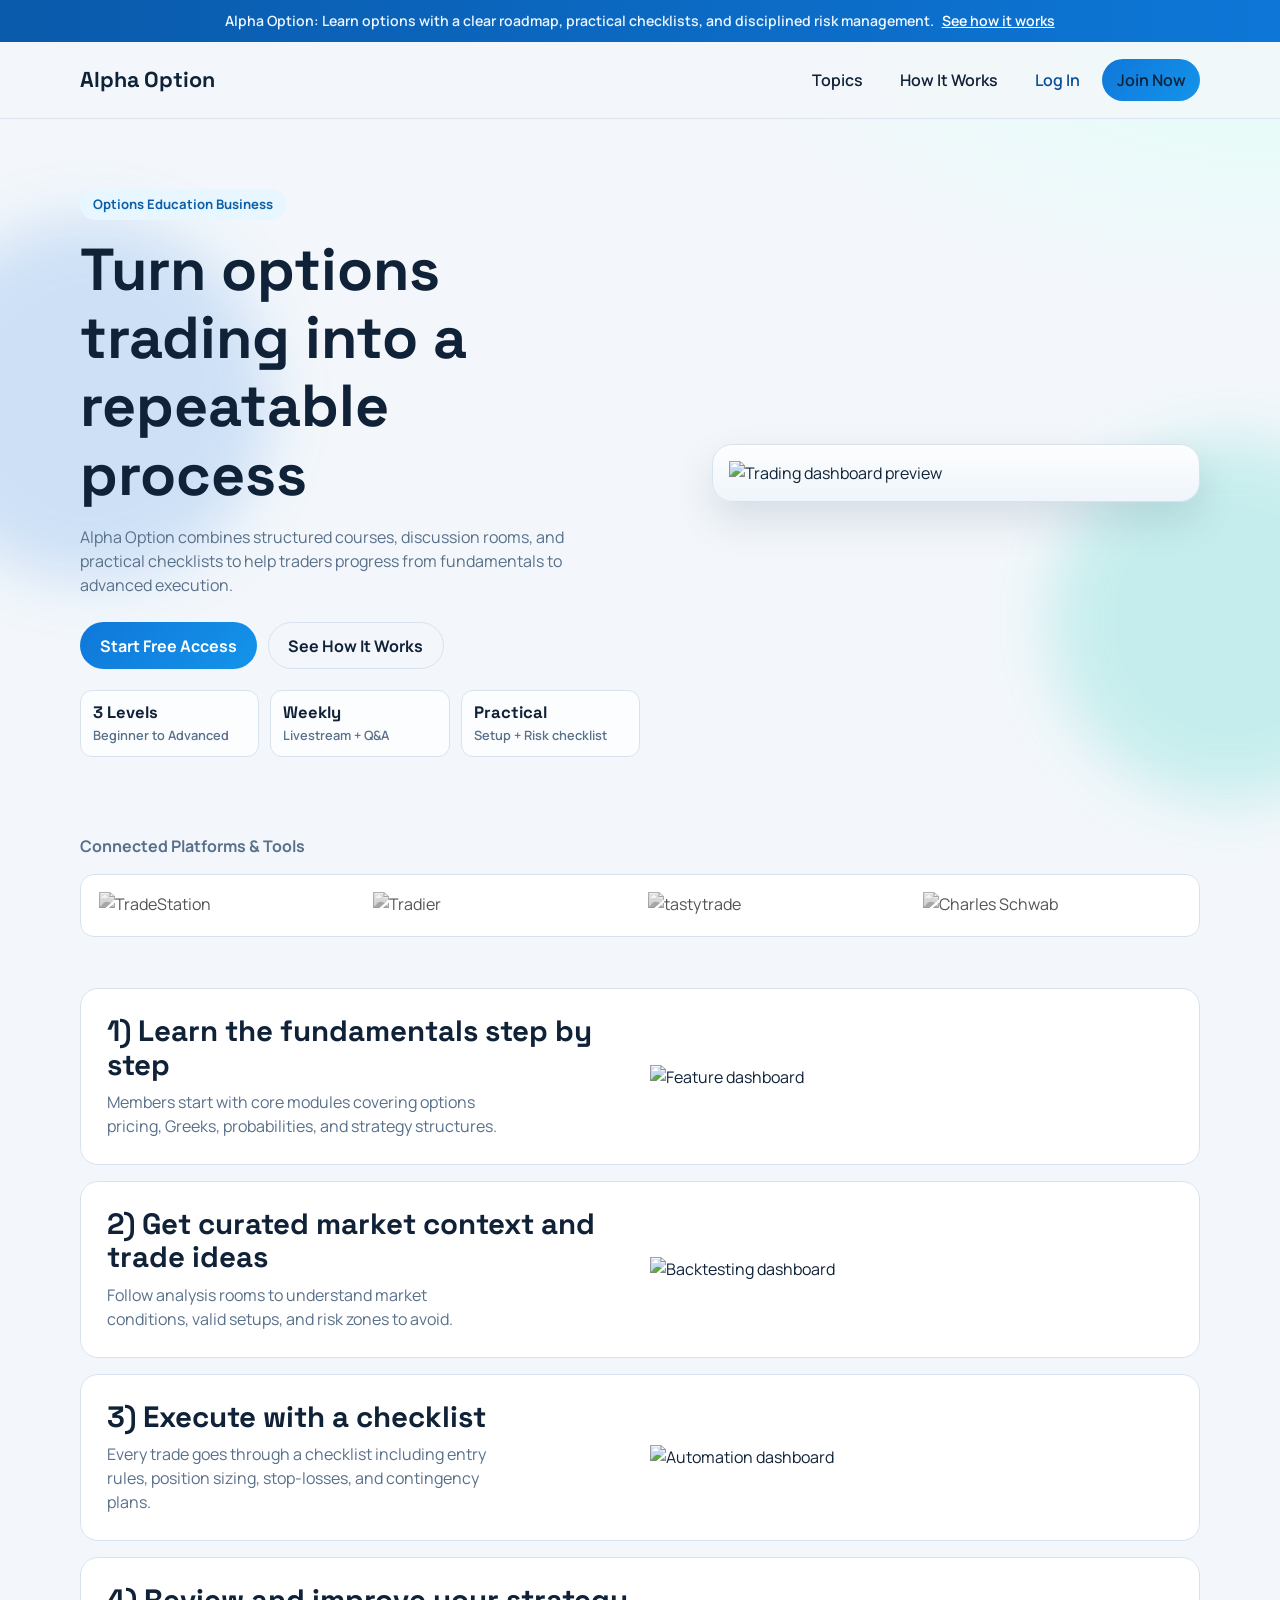
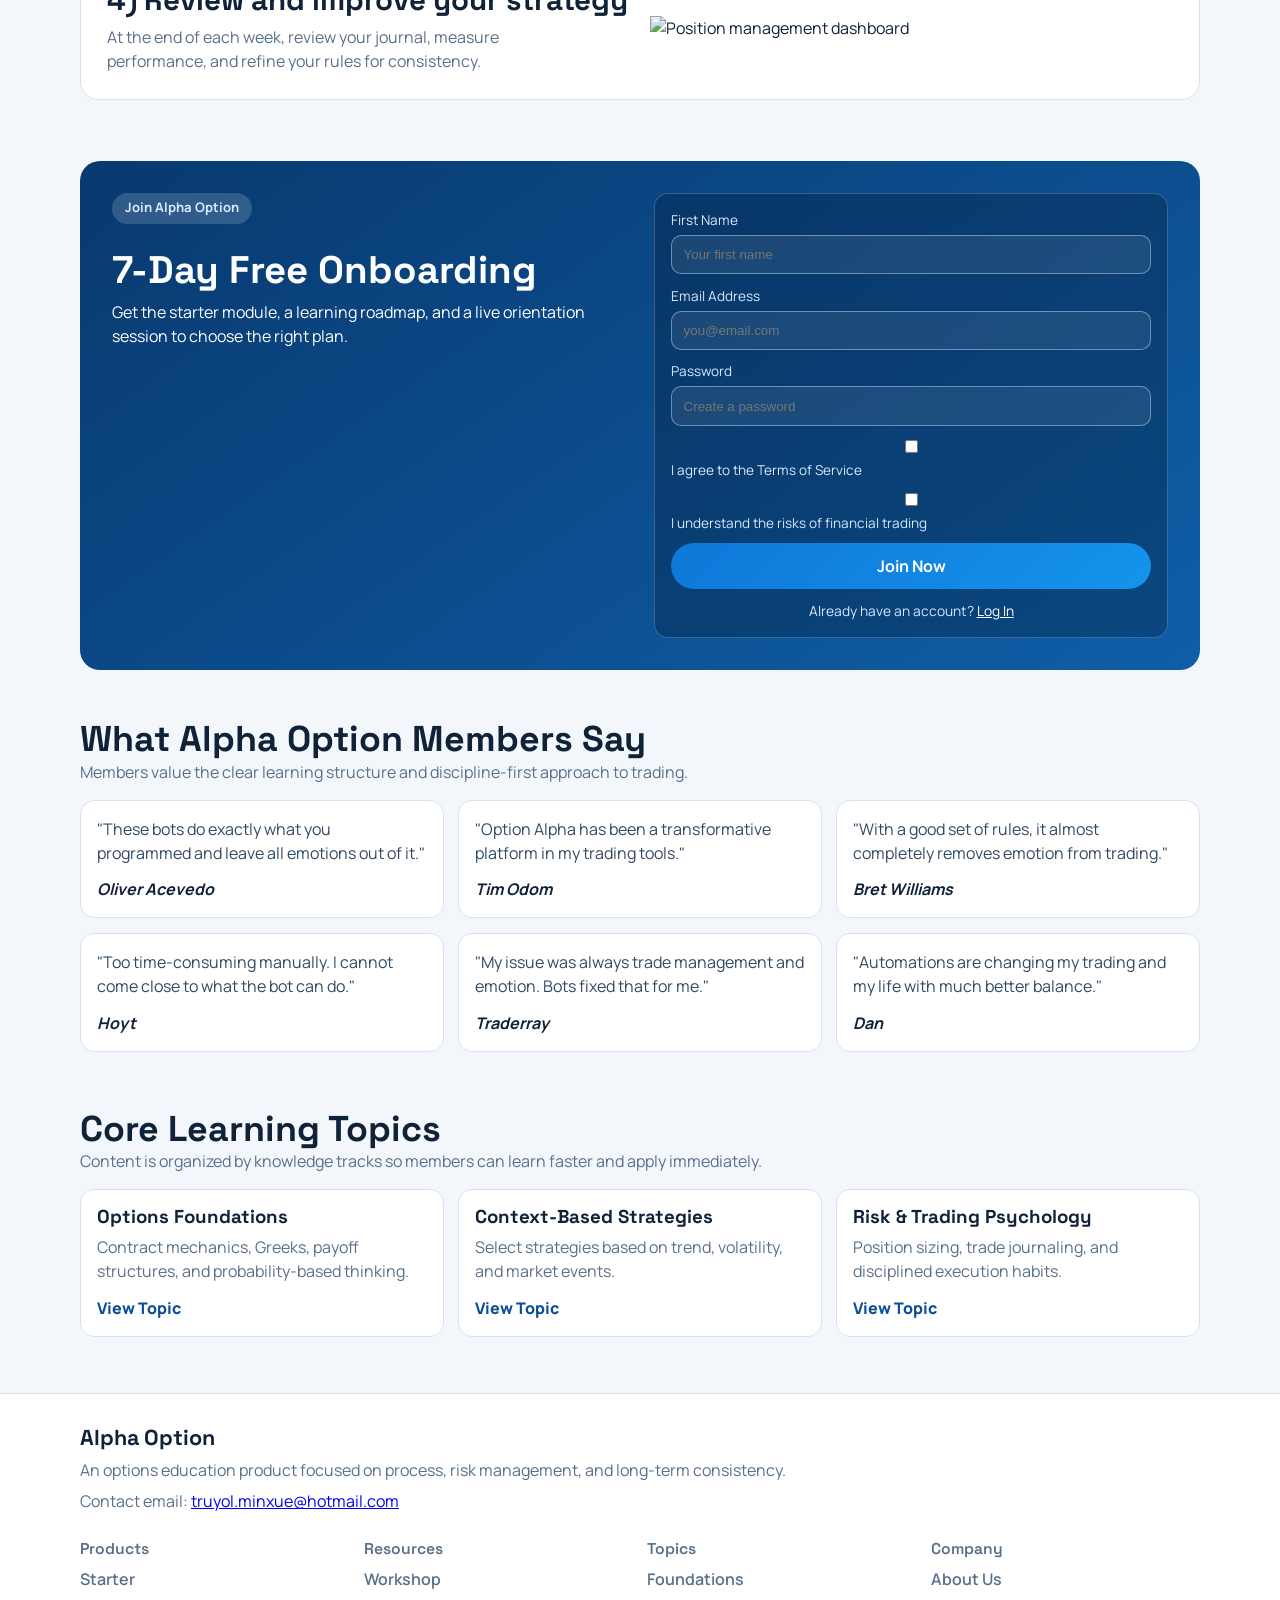
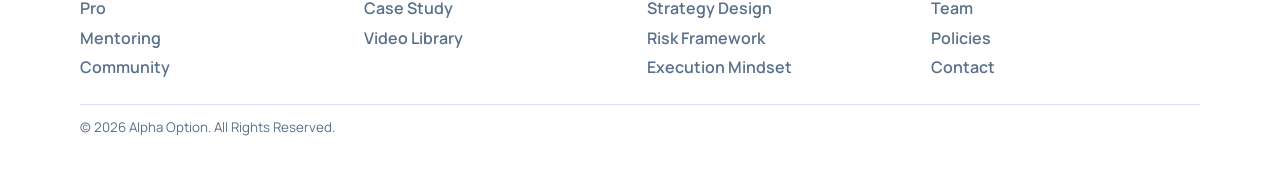
==== index.html @ 6a128523 "Initial Alpha Option website with auth and info pages" ====
<!doctype html>
<html lang="en">
<head>
  <meta charset="UTF-8" />
  <meta name="viewport" content="width=device-width, initial-scale=1.0" />
  <title>Alpha Option | Options Education and Practice Platform</title>
  <link rel="preconnect" href="https://fonts.googleapis.com" />
  <link rel="preconnect" href="https://fonts.gstatic.com" crossorigin />
  <link href="https://fonts.googleapis.com/css2?family=Manrope:wght@400;500;600;700;800&family=Space+Grotesk:wght@500;600;700&display=swap" rel="stylesheet" />
  <link rel="stylesheet" href="styles.css" />
</head>
<body>
  <div class="bg-orb orb-1"></div>
  <div class="bg-orb orb-2"></div>

  <div class="top-strip">
    <div class="container">
      Alpha Option: Learn options with a clear roadmap, practical checklists, and disciplined risk management.
      <a href="#features">See how it works</a>
    </div>
  </div>

  <header class="site-header" id="top">
    <nav class="nav container">
      <a class="logo" href="#top">Alpha Option</a>
      <button class="nav-toggle" aria-label="Open menu" aria-expanded="false">☰</button>
      <ul class="nav-links">
        <li><a href="#learn">Topics</a></li>
        <li><a href="#features">How It Works</a></li>
        <li><a class="login" href="login.html">Log In</a></li>
        <li><a class="cta" href="login.html?mode=signup">Join Now</a></li>
      </ul>
    </nav>
  </header>

  <main>
    <section class="hero container reveal">
      <div class="hero-copy">
        <p class="eyebrow">Options Education Business</p>
        <h1>Turn options trading into a repeatable process</h1>
        <p class="hero-sub">Alpha Option combines structured courses, discussion rooms, and practical checklists to help traders progress from fundamentals to advanced execution.</p>
        <div class="hero-actions">
          <a class="cta" href="#trial">Start Free Access</a>
          <a class="ghost" href="#features">See How It Works</a>
        </div>
        <ul class="hero-metrics">
          <li>
            <strong>3 Levels</strong>
            <span>Beginner to Advanced</span>
          </li>
          <li>
            <strong>Weekly</strong>
            <span>Livestream + Q&A</span>
          </li>
          <li>
            <strong>Practical</strong>
            <span>Setup + Risk checklist</span>
          </li>
        </ul>
      </div>
      <div class="hero-card">
        <img src="https://cdn.prod.website-files.com/5fba23ebc651c6d16f446fc4/69bf495868c38bcbe09ef10e_tradeideas-p-500.png" alt="Trading dashboard preview" />
      </div>
    </section>

    <section class="partners container reveal">
      <p>Connected Platforms &amp; Tools</p>
      <div class="partner-grid">
        <img src="https://cdn.prod.website-files.com/5fba23ebc651c6d16f446fc4/687f7eb54349945dc361ea74_BTT-Lockup_All-Blue_RGB.svg" alt="TradeStation" />
        <img src="https://cdn.prod.website-files.com/5fba23ebc651c6d16f446fc4/62e7cf0ac9c73e0f8d8da4de_TradierBrokerage-p-800.png" alt="Tradier" />
        <img src="https://cdn.prod.website-files.com/5fba23ebc651c6d16f446fc4/6549125150585284544a3f5a_tastytrade-logo-p-500.png" alt="tastytrade" />
        <img src="https://cdn.prod.website-files.com/5fba23ebc651c6d16f446fc4/6712559279b6b0c14f2f4394_Charles_Schwab-p-800.png" alt="Charles Schwab" />
      </div>
    </section>

    <section class="features container" id="features">
      <article class="feature reveal">
        <div>
          <h2>1) Learn the fundamentals step by step</h2>
          <p>Members start with core modules covering options pricing, Greeks, probabilities, and strategy structures.</p>
        </div>
        <img src="https://cdn.prod.website-files.com/5fba23ebc651c6d16f446fc4/69bf495868c38bcbe09ef10e_tradeideas-p-500.png" alt="Feature dashboard" />
      </article>

      <article class="feature reveal">
        <div>
          <h2>2) Get curated market context and trade ideas</h2>
          <p>Follow analysis rooms to understand market conditions, valid setups, and risk zones to avoid.</p>
        </div>
        <img src="https://cdn.prod.website-files.com/5fba23ebc651c6d16f446fc4/69bf4cb4a6f2802c489f18f9_btest-p-500.png" alt="Backtesting dashboard" />
      </article>

      <article class="feature reveal">
        <div>
          <h2>3) Execute with a checklist</h2>
          <p>Every trade goes through a checklist including entry rules, position sizing, stop-losses, and contingency plans.</p>
        </div>
        <img src="https://cdn.prod.website-files.com/5fba23ebc651c6d16f446fc4/69bf0219d76c2a2818a8e675_wifly-p-500.png" alt="Automation dashboard" />
      </article>

      <article class="feature reveal">
        <div>
          <h2>4) Review and improve your strategy</h2>
          <p>At the end of each week, review your journal, measure performance, and refine your rules for consistency.</p>
        </div>
        <img src="https://cdn.prod.website-files.com/5fba23ebc651c6d16f446fc4/69c5362a330872be9cfedb51_exits-p-500.png" alt="Position management dashboard" />
      </article>
    </section>

    <section class="trial container reveal" id="trial">
      <div class="trial-copy">
        <p class="eyebrow">Join Alpha Option</p>
        <h2>7-Day Free Onboarding</h2>
        <p>Get the starter module, a learning roadmap, and a live orientation session to choose the right plan.</p>
      </div>
      <form class="trial-form">
        <label>
          First Name
          <input type="text" placeholder="Your first name" />
        </label>
        <label>
          Email Address
          <input type="email" placeholder="you@email.com" />
        </label>
        <label>
          Password
          <input type="password" placeholder="Create a password" />
        </label>
        <label class="checkbox-row"><input type="checkbox" /> I agree to the Terms of Service</label>
        <label class="checkbox-row"><input type="checkbox" /> I understand the risks of financial trading</label>
        <a class="cta full" href="login.html?mode=signup">Join Now</a>
        <p class="small">Already have an account? <a href="login.html">Log In</a></p>
      </form>
    </section>

    <section class="testimonials container reveal" id="testimonials">
      <div class="section-head">
        <h2>What Alpha Option Members Say</h2>
        <p>Members value the clear learning structure and discipline-first approach to trading.</p>
      </div>
      <div class="quotes">
        <blockquote>
          "These bots do exactly what you programmed and leave all emotions out of it."
          <cite>Oliver Acevedo</cite>
        </blockquote>
        <blockquote>
          "Option Alpha has been a transformative platform in my trading tools."
          <cite>Tim Odom</cite>
        </blockquote>
        <blockquote>
          "With a good set of rules, it almost completely removes emotion from trading."
          <cite>Bret Williams</cite>
        </blockquote>
        <blockquote>
          "Too time-consuming manually. I cannot come close to what the bot can do."
          <cite>Hoyt</cite>
        </blockquote>
        <blockquote>
          "My issue was always trade management and emotion. Bots fixed that for me."
          <cite>Traderray</cite>
        </blockquote>
        <blockquote>
          "Automations are changing my trading and my life with much better balance."
          <cite>Dan</cite>
        </blockquote>
      </div>
    </section>

    <section class="learn container reveal" id="learn">
      <div class="section-head">
        <h2>Core Learning Topics</h2>
        <p>Content is organized by knowledge tracks so members can learn faster and apply immediately.</p>
      </div>
      <div class="learn-grid">
        <article>
          <h3>Options Foundations</h3>
          <p>Contract mechanics, Greeks, payoff structures, and probability-based thinking.</p>
          <a href="#">View Topic</a>
        </article>
        <article>
          <h3>Context-Based Strategies</h3>
          <p>Select strategies based on trend, volatility, and market events.</p>
          <a href="#">View Topic</a>
        </article>
        <article>
          <h3>Risk &amp; Trading Psychology</h3>
          <p>Position sizing, trade journaling, and disciplined execution habits.</p>
          <a href="#">View Topic</a>
        </article>
      </div>
    </section>
  </main>

  <footer class="site-footer">
    <div class="container footer-wrap">
      <div class="footer-brand">
        <a class="logo" href="#top">Alpha Option</a>
        <p>An options education product focused on process, risk management, and long-term consistency.</p>
        <p>Contact email: <a href="mailto:truyol.minxue@hotmail.com">truyol.minxue@hotmail.com</a></p>
      </div>

      <div class="footer-links">
        <div class="footer-tab" data-tab="products">
          <a class="footer-tab-trigger" href="info.html?tab=products" target="_blank" rel="noopener noreferrer">Products</a>
          <a href="info.html?detail=starter" target="_blank" rel="noopener noreferrer">Starter</a>
          <a href="info.html?detail=pro" target="_blank" rel="noopener noreferrer">Pro</a>
          <a href="info.html?detail=mentoring" target="_blank" rel="noopener noreferrer">Mentoring</a>
          <a href="info.html?detail=community" target="_blank" rel="noopener noreferrer">Community</a>
        </div>
        <div class="footer-tab" data-tab="resources">
          <a class="footer-tab-trigger" href="info.html?tab=resources" target="_blank" rel="noopener noreferrer">Resources</a>
          <a href="info.html?detail=workshop" target="_blank" rel="noopener noreferrer">Workshop</a>
          <a href="info.html?detail=case-study" target="_blank" rel="noopener noreferrer">Case Study</a>
          <a href="info.html?detail=video-library" target="_blank" rel="noopener noreferrer">Video Library</a>
        </div>
        <div class="footer-tab" data-tab="topics">
          <a class="footer-tab-trigger" href="info.html?tab=topics" target="_blank" rel="noopener noreferrer">Topics</a>
          <a href="info.html?detail=foundations" target="_blank" rel="noopener noreferrer">Foundations</a>
          <a href="info.html?detail=strategy-design" target="_blank" rel="noopener noreferrer">Strategy Design</a>
          <a href="info.html?detail=risk-framework" target="_blank" rel="noopener noreferrer">Risk Framework</a>
          <a href="info.html?detail=execution-mindset" target="_blank" rel="noopener noreferrer">Execution Mindset</a>
        </div>
        <div class="footer-tab" data-tab="company">
          <a class="footer-tab-trigger" href="info.html?tab=company" target="_blank" rel="noopener noreferrer">Company</a>
          <a href="info.html?detail=about-us" target="_blank" rel="noopener noreferrer">About Us</a>
          <a href="info.html?detail=team" target="_blank" rel="noopener noreferrer">Team</a>
          <a href="info.html?detail=policies" target="_blank" rel="noopener noreferrer">Policies</a>
          <a href="mailto:truyol.minxue@hotmail.com">Contact</a>
        </div>
      </div>

      <small class="copyright">© 2026 Alpha Option. All Rights Reserved.</small>
    </div>
  </footer>

  <script src="footer-data.js"></script>
  <script src="auth.js"></script>
  <script src="script.js"></script>
</body>
</html>
---- styles.css ----
:root {
  --bg: #f3f7fb;
  --surface: #ffffff;
  --ink: #102238;
  --muted: #58708a;
  --line: #d7e2ee;
  --brand: #0f77d9;
  --brand-dark: #0c4f99;
  --accent: #16c7b7;
  --shadow: 0 18px 40px rgba(10, 42, 74, 0.12);
}

* {
  box-sizing: border-box;
}

html,
body {
  margin: 0;
  padding: 0;
  scroll-behavior: smooth;
}

body {
  font-family: "Manrope", sans-serif;
  color: var(--ink);
  background:
    radial-gradient(1200px 700px at 10% -10%, #d9efff 0%, transparent 65%),
    radial-gradient(900px 500px at 100% 0%, #e0fff8 0%, transparent 60%),
    var(--bg);
  line-height: 1.5;
}

h1,
h2,
h3,
.logo {
  font-family: "Space Grotesk", sans-serif;
  line-height: 1.15;
  margin: 0;
}

p {
  margin: 0;
}

img {
  max-width: 100%;
  display: block;
}

.container {
  width: min(1120px, 92vw);
  margin: 0 auto;
}

.bg-orb {
  position: fixed;
  width: 360px;
  height: 360px;
  border-radius: 50%;
  pointer-events: none;
  z-index: -1;
  filter: blur(30px);
}

.orb-1 {
  left: -90px;
  top: 220px;
  background: rgba(38, 125, 225, 0.18);
}

.orb-2 {
  right: -130px;
  bottom: 100px;
  background: rgba(22, 199, 183, 0.2);
}

.top-strip {
  background: linear-gradient(90deg, #0a5aab, #0d77d7);
  color: #eaf5ff;
  font-size: 0.88rem;
  font-weight: 600;
}

.top-strip .container {
  min-height: 42px;
  display: flex;
  align-items: center;
  justify-content: center;
  gap: 0.45rem;
  text-align: center;
}

.top-strip a {
  color: #fff;
}

.site-header {
  position: sticky;
  top: 0;
  z-index: 40;
  backdrop-filter: blur(10px);
  background: rgba(243, 247, 251, 0.83);
  border-bottom: 1px solid rgba(215, 226, 238, 0.8);
}

.nav {
  display: flex;
  align-items: center;
  justify-content: space-between;
  min-height: 76px;
}

.logo {
  color: var(--ink);
  text-decoration: none;
  font-weight: 700;
  font-size: 1.35rem;
}

.nav-links {
  list-style: none;
  display: flex;
  align-items: center;
  gap: 0.5rem;
  margin: 0;
  padding: 0;
}

.nav-links a {
  color: var(--ink);
  text-decoration: none;
  font-weight: 600;
  padding: 0.55rem 0.9rem;
  border-radius: 999px;
}

.nav-links a:hover {
  background: #e9f2fa;
}

.nav-links a.active {
  background: #ddecfb;
  color: #0b5da8;
}

.nav-links .login {
  color: var(--brand-dark);
}

.cta {
  display: inline-flex;
  align-items: center;
  justify-content: center;
  text-decoration: none;
  border: 0;
  border-radius: 999px;
  background: linear-gradient(135deg, var(--brand), #1494ea);
  color: #fff;
  font-weight: 700;
  padding: 0.7rem 1.25rem;
  cursor: pointer;
  transition: transform 0.25s ease, box-shadow 0.25s ease;
}

.cta:hover {
  transform: translateY(-1px);
  box-shadow: 0 10px 20px rgba(15, 119, 217, 0.25);
}

.ghost {
  display: inline-flex;
  align-items: center;
  justify-content: center;
  border-radius: 999px;
  border: 1px solid var(--line);
  text-decoration: none;
  color: var(--ink);
  font-weight: 700;
  padding: 0.66rem 1.2rem;
}

.nav-toggle {
  display: none;
  border: 1px solid var(--line);
  background: #fff;
  border-radius: 10px;
  width: 42px;
  height: 42px;
  cursor: pointer;
}

.hero {
  padding: 4.4rem 0 3rem;
  display: grid;
  grid-template-columns: 1.1fr 0.9fr;
  gap: 2.2rem;
  align-items: center;
}

.eyebrow {
  display: inline-block;
  background: #e7f6ff;
  color: #0c5fa9;
  border-radius: 999px;
  padding: 0.35rem 0.8rem;
  font-weight: 700;
  font-size: 0.82rem;
  margin-bottom: 1rem;
}

.hero h1 {
  font-size: clamp(2rem, 5.2vw, 3.7rem);
  max-width: 14ch;
}

.hero-sub {
  margin-top: 1rem;
  color: var(--muted);
  max-width: 54ch;
}

.hero-actions {
  margin-top: 1.6rem;
  display: flex;
  gap: 0.7rem;
  flex-wrap: wrap;
}

.hero-metrics {
  list-style: none;
  margin: 1.3rem 0 0;
  padding: 0;
  display: grid;
  grid-template-columns: repeat(3, minmax(0, 1fr));
  gap: 0.7rem;
  max-width: 560px;
}

.hero-metrics li {
  background: rgba(255, 255, 255, 0.75);
  border: 1px solid var(--line);
  border-radius: 12px;
  padding: 0.65rem 0.75rem;
}

.hero-metrics strong {
  display: block;
  font-family: "Space Grotesk", sans-serif;
  font-size: 1.04rem;
}

.hero-metrics span {
  display: block;
  color: var(--muted);
  font-size: 0.8rem;
  font-weight: 600;
}

.hero-card {
  background: linear-gradient(180deg, #fdfefe, #eff5fb);
  border: 1px solid var(--line);
  border-radius: 20px;
  padding: 1rem;
  box-shadow: var(--shadow);
  animation: cardFloat 5.8s ease-in-out infinite;
}

.partners {
  padding: 1.8rem 0 1.2rem;
}

.partners > p {
  color: var(--muted);
  font-weight: 700;
  margin-bottom: 1rem;
}

.partner-grid {
  background: #fff;
  border: 1px solid var(--line);
  border-radius: 14px;
  padding: 1.1rem;
  display: grid;
  grid-template-columns: repeat(4, minmax(130px, 1fr));
  gap: 1rem;
  align-items: center;
}

.partner-grid img {
  height: 26px;
  width: 100%;
  object-fit: contain;
  filter: grayscale(100%) contrast(0.9);
  opacity: 0.8;
}

.alpha-store {
  margin-top: 1.4rem;
  background: #090d14;
  border: 1px solid #1c2738;
  border-radius: 20px;
  padding: 1rem;
  color: #d6deea;
}

.store-hero {
  border: 1px solid #1b2a3f;
  border-radius: 16px;
  overflow: hidden;
  background: #070b12;
}

.store-banner {
  width: 100%;
  height: 180px;
  object-fit: cover;
  filter: saturate(0.8) brightness(0.65);
}

.store-headline {
  display: flex;
  gap: 0.9rem;
  padding: 1rem;
  align-items: center;
}

.store-logo {
  width: 64px;
  height: 64px;
  border-radius: 18px;
  display: grid;
  place-items: center;
  font-family: "Space Grotesk", sans-serif;
  font-weight: 700;
  color: #58f1d0;
  background: radial-gradient(circle at 20% 20%, #1e3f70, #0e1726 65%);
  border: 1px solid #284a70;
}

.store-headline h2 {
  color: #f1f6ff;
  font-size: clamp(1.5rem, 3vw, 2.1rem);
}

.store-headline p {
  color: #aab8cb;
  margin-top: 0.35rem;
  max-width: 65ch;
}

.store-meta {
  margin-top: 0.95rem;
  display: flex;
  flex-wrap: wrap;
  gap: 0.85rem;
  color: #a8b4c5;
  font-size: 0.92rem;
}

.store-meta strong {
  color: #e8efff;
}

.store-topics {
  margin-top: 0.95rem;
  display: flex;
  gap: 0.5rem;
  flex-wrap: wrap;
  border-bottom: 1px solid #1e2b3f;
  padding-bottom: 0.8rem;
}

.topic-pill {
  color: #b7c5d8;
  font-weight: 700;
  padding: 0.45rem 0.7rem;
  border-radius: 999px;
  background: rgba(31, 56, 87, 0.55);
  border: 1px solid #2a405d;
  font-size: 0.82rem;
}

.store-products {
  margin-top: 1rem;
  display: grid;
  grid-template-columns: repeat(3, minmax(0, 1fr));
  gap: 0.85rem;
}

.store-products article {
  border: 1px solid #203049;
  border-radius: 14px;
  overflow: hidden;
  background: linear-gradient(180deg, #0d1b2f 0%, #0a121f 100%);
}

.store-products img {
  width: 100%;
  height: 145px;
  object-fit: cover;
  filter: brightness(0.7);
}

.store-products h3 {
  color: #eef4ff;
  font-size: 1.2rem;
  padding: 0.9rem 0.9rem 0.4rem;
}

.price-row {
  border-top: 1px solid #213149;
  display: flex;
  justify-content: space-between;
  align-items: center;
  padding: 0.75rem 0.9rem 0.9rem;
}

.price-row strong {
  color: #71b5ff;
}

.price-row span {
  color: #8ea1ba;
  font-size: 0.87rem;
}

.features {
  padding: 2rem 0;
  display: grid;
  gap: 1rem;
}

.feature {
  background: var(--surface);
  border: 1px solid var(--line);
  border-radius: 18px;
  padding: 1.6rem;
  display: grid;
  grid-template-columns: 1fr 1fr;
  gap: 1.2rem;
  align-items: center;
}

.feature h2 {
  font-size: clamp(1.4rem, 2.3vw, 2.2rem);
  margin-bottom: 0.5rem;
}

.feature p {
  color: var(--muted);
  max-width: 40ch;
}

.trial {
  margin-top: 1.8rem;
  background: linear-gradient(145deg, #08396e, #0f5ea8);
  color: #fff;
  border-radius: 20px;
  padding: 2rem;
  display: grid;
  grid-template-columns: 1fr 1fr;
  gap: 1.8rem;
}

.trial h2 {
  font-size: clamp(1.6rem, 3vw, 2.4rem);
  margin: 0.5rem 0;
}

.trial .eyebrow {
  background: rgba(255, 255, 255, 0.16);
  color: #d8ecff;
}

.trial-form {
  background: rgba(6, 27, 50, 0.32);
  border: 1px solid rgba(207, 227, 247, 0.24);
  border-radius: 14px;
  padding: 1rem;
  display: grid;
  gap: 0.7rem;
}

.trial-form label {
  font-size: 0.85rem;
  color: #d7e9fd;
  display: grid;
  gap: 0.3rem;
}

.trial-form input {
  border: 1px solid rgba(211, 228, 245, 0.45);
  background: rgba(255, 255, 255, 0.08);
  border-radius: 10px;
  color: #fff;
  padding: 0.7rem;
}

.checkbox-row {
  display: flex;
  align-items: flex-start;
  gap: 0.5rem;
  line-height: 1.35;
}

.checkbox-row input {
  margin-top: 0.17rem;
}

.full {
  width: 100%;
}

.small {
  font-size: 0.86rem;
  color: #d7e9fd;
  text-align: center;
}

.small a {
  color: #fff;
}

.section-head {
  margin-bottom: 1rem;
}

.section-head h2 {
  font-size: clamp(1.55rem, 2.8vw, 2.35rem);
}

.section-head p {
  color: var(--muted);
}

.testimonials,
.learn {
  padding: 3rem 0 0.5rem;
}

.quotes {
  display: grid;
  grid-template-columns: repeat(3, minmax(0, 1fr));
  gap: 0.9rem;
}

blockquote {
  margin: 0;
  background: #fff;
  border: 1px solid var(--line);
  border-radius: 14px;
  padding: 1rem;
  color: #304a63;
}

blockquote cite {
  margin-top: 0.8rem;
  display: block;
  color: var(--ink);
  font-weight: 700;
}

.learn-grid {
  display: grid;
  grid-template-columns: repeat(3, 1fr);
  gap: 0.9rem;
}

.learn-grid article {
  background: #fff;
  border: 1px solid var(--line);
  border-radius: 14px;
  padding: 1rem;
}

.learn-grid p {
  color: var(--muted);
  margin: 0.5rem 0 0.8rem;
}

.learn-grid a {
  color: var(--brand-dark);
  text-decoration: none;
  font-weight: 800;
}

.site-footer {
  margin-top: 3rem;
  border-top: 1px solid var(--line);
  background: #fff;
}

.footer-wrap {
  min-height: 130px;
  display: grid;
  gap: 1.2rem;
  padding: 2rem 0;
}

.footer-brand p,
.footer-wrap small {
  color: var(--muted);
}

.footer-brand {
  display: grid;
  gap: 0.45rem;
}

.footer-links {
  display: grid;
  grid-template-columns: repeat(4, minmax(0, 1fr));
  gap: 0.9rem;
}

.footer-tab-trigger {
  margin: 0 0 0.55rem;
  padding: 0;
  border: 0;
  background: transparent;
  color: var(--ink);
  font-family: "Space Grotesk", sans-serif;
  font-size: 0.98rem;
  font-weight: 700;
  cursor: pointer;
  text-align: left;
}

.footer-links a {
  display: block;
  color: var(--muted);
  text-decoration: none;
  font-weight: 600;
  margin: 0.34rem 0;
}

.footer-links a:hover {
  color: var(--brand-dark);
}

.footer-links a.active {
  color: var(--brand-dark);
}

.footer-tab.active .footer-tab-trigger {
  color: var(--brand-dark);
}

.footer-tab-panels {
  border: 1px solid var(--line);
  background: #f9fcff;
  border-radius: 12px;
  padding: 0.95rem;
}

.footer-panel {
  display: none;
}

.footer-panel.active {
  display: block;
  animation: panelFade 0.25s ease;
}

.footer-panel h5 {
  margin: 0;
  font-size: 1rem;
  font-family: "Space Grotesk", sans-serif;
}

.footer-panel p {
  margin-top: 0.35rem;
  color: var(--muted);
}

#footerDetailList {
  margin: 0.55rem 0 0;
  padding-left: 1.1rem;
  color: var(--muted);
}

#footerDetailList li {
  margin: 0.2rem 0;
}

@keyframes panelFade {
  from {
    opacity: 0;
    transform: translateY(4px);
  }
  to {
    opacity: 1;
    transform: translateY(0);
  }
}

.copyright {
  border-top: 1px solid var(--line);
  padding-top: 0.8rem;
}

.reveal {
  opacity: 0;
  transform: translateY(16px) scale(0.99);
  transition: opacity 0.55s ease, transform 0.55s ease;
}

.reveal.visible {
  opacity: 1;
  transform: translateY(0) scale(1);
}

.features .feature:nth-child(2),
.quotes blockquote:nth-child(2),
.learn-grid article:nth-child(2) {
  transition-delay: 0.08s;
}

.features .feature:nth-child(3),
.quotes blockquote:nth-child(3),
.learn-grid article:nth-child(3) {
  transition-delay: 0.14s;
}

.features .feature:nth-child(4),
.quotes blockquote:nth-child(4) {
  transition-delay: 0.2s;
}

.quotes blockquote:nth-child(5) {
  transition-delay: 0.25s;
}

.quotes blockquote:nth-child(6) {
  transition-delay: 0.3s;
}

@keyframes cardFloat {
  0% {
    transform: translateY(0);
  }
  50% {
    transform: translateY(-8px);
  }
  100% {
    transform: translateY(0);
  }
}

@media (max-width: 980px) {
  .hero,
  .trial,
  .feature,
  .learn-grid {
    grid-template-columns: 1fr;
  }

  .quotes {
    grid-template-columns: repeat(2, minmax(0, 1fr));
  }

  .partner-grid {
    grid-template-columns: repeat(2, minmax(120px, 1fr));
  }

  .footer-links {
    grid-template-columns: repeat(2, minmax(0, 1fr));
  }

  .store-products {
    grid-template-columns: repeat(2, minmax(0, 1fr));
  }

  .hero-metrics {
    max-width: none;
  }
}

@media (max-width: 760px) {
  .top-strip .container {
    min-height: 52px;
    font-size: 0.8rem;
    padding: 0.4rem 0;
  }

  .nav-toggle {
    display: grid;
    place-items: center;
  }

  .nav-links {
    position: absolute;
    left: 0;
    right: 0;
    top: 75px;
    margin: 0 auto;
    width: min(92vw, 520px);
    background: #ffffff;
    border: 1px solid var(--line);
    border-radius: 16px;
    padding: 0.6rem;
    box-shadow: var(--shadow);
    display: none;
    flex-direction: column;
    align-items: stretch;
  }

  .nav-links.open {
    display: flex;
  }

  .nav-links a {
    display: block;
    text-align: center;
  }

  .hero {
    padding-top: 2.4rem;
  }

  .hero-metrics {
    grid-template-columns: 1fr;
  }

  .quotes,
  .footer-links {
    grid-template-columns: 1fr;
  }

  .store-products {
    grid-template-columns: 1fr;
  }

  .store-banner {
    height: 140px;
  }

  .store-headline {
    align-items: flex-start;
  }
}

@media (max-width: 480px) {
  .hero {
    gap: 1.4rem;
  }

  .feature,
  .trial {
    padding: 1.2rem;
  }

  .section-head h2 {
    max-width: 12ch;
  }
}

@media (prefers-reduced-motion: reduce) {
  html,
  body {
    scroll-behavior: auto;
  }

  .reveal,
  .hero-card,
  .cta {
    transition: none;
    animation: none;
  }
}
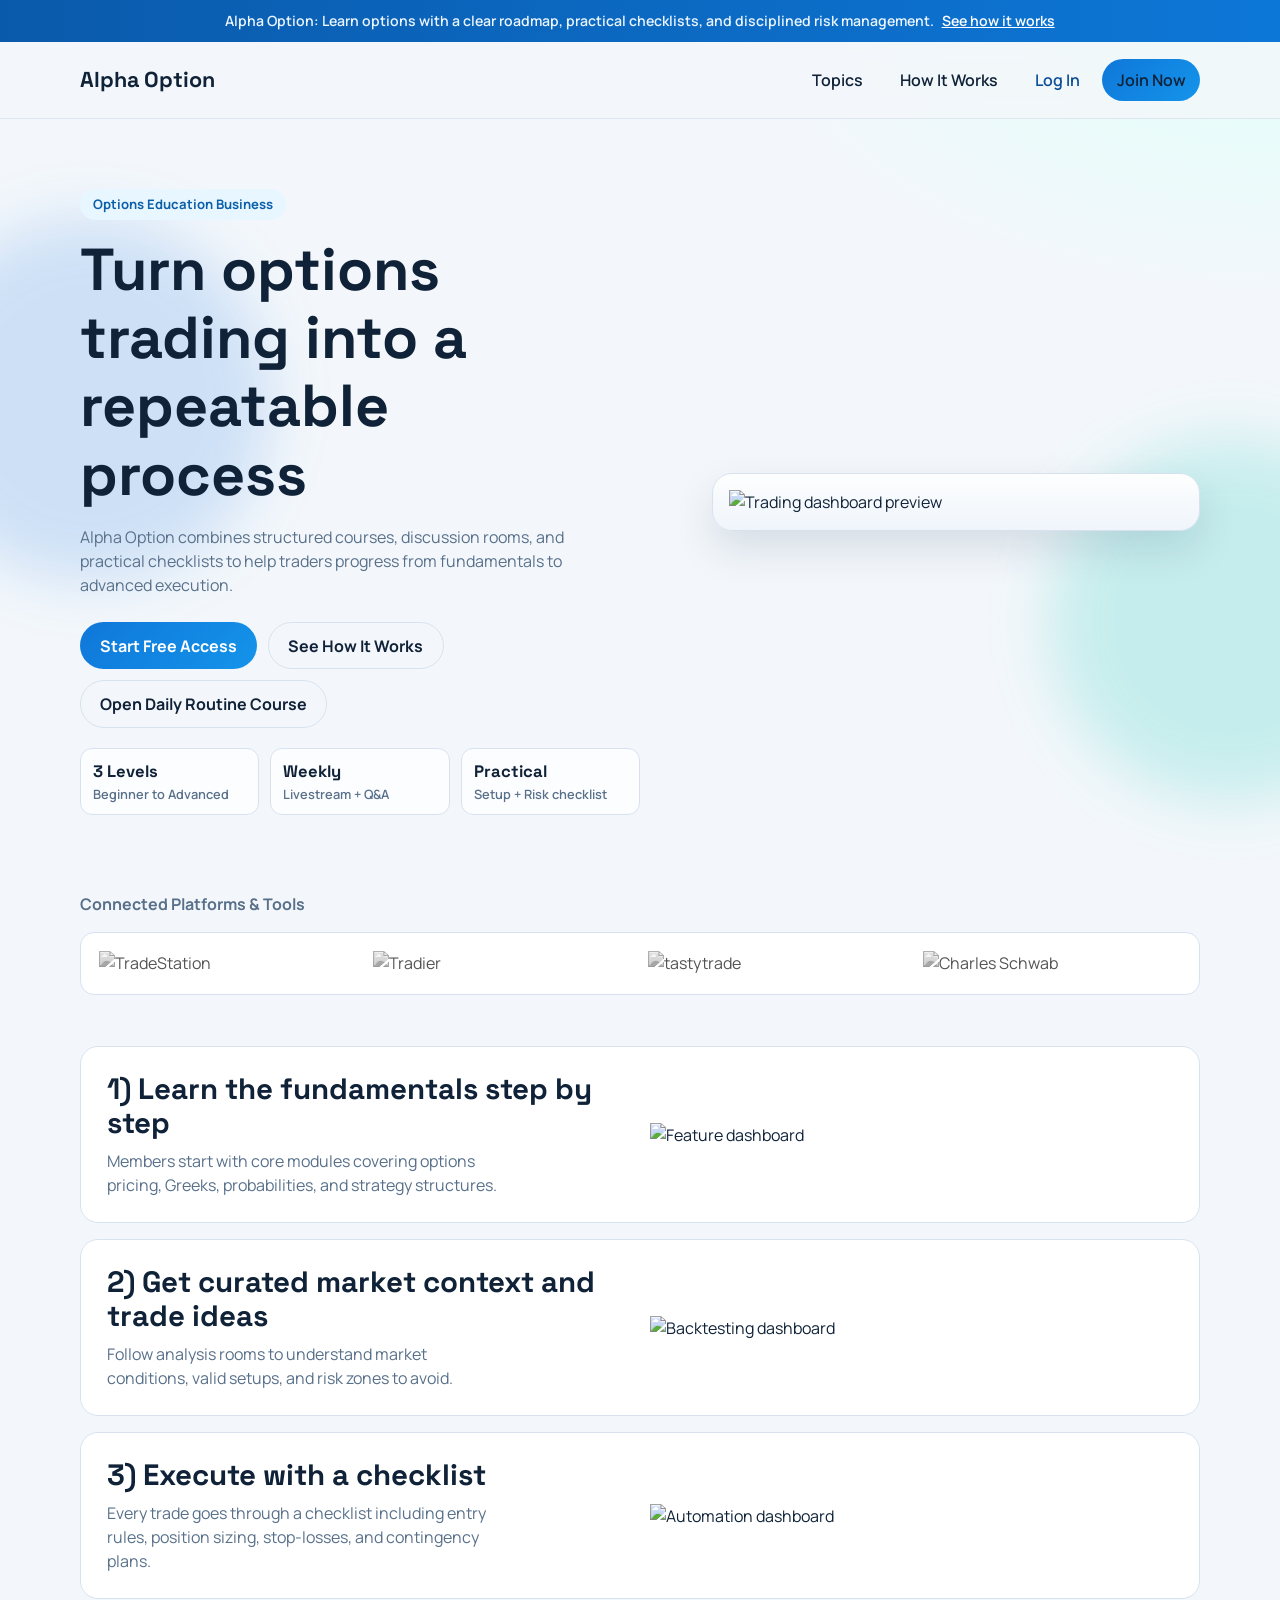
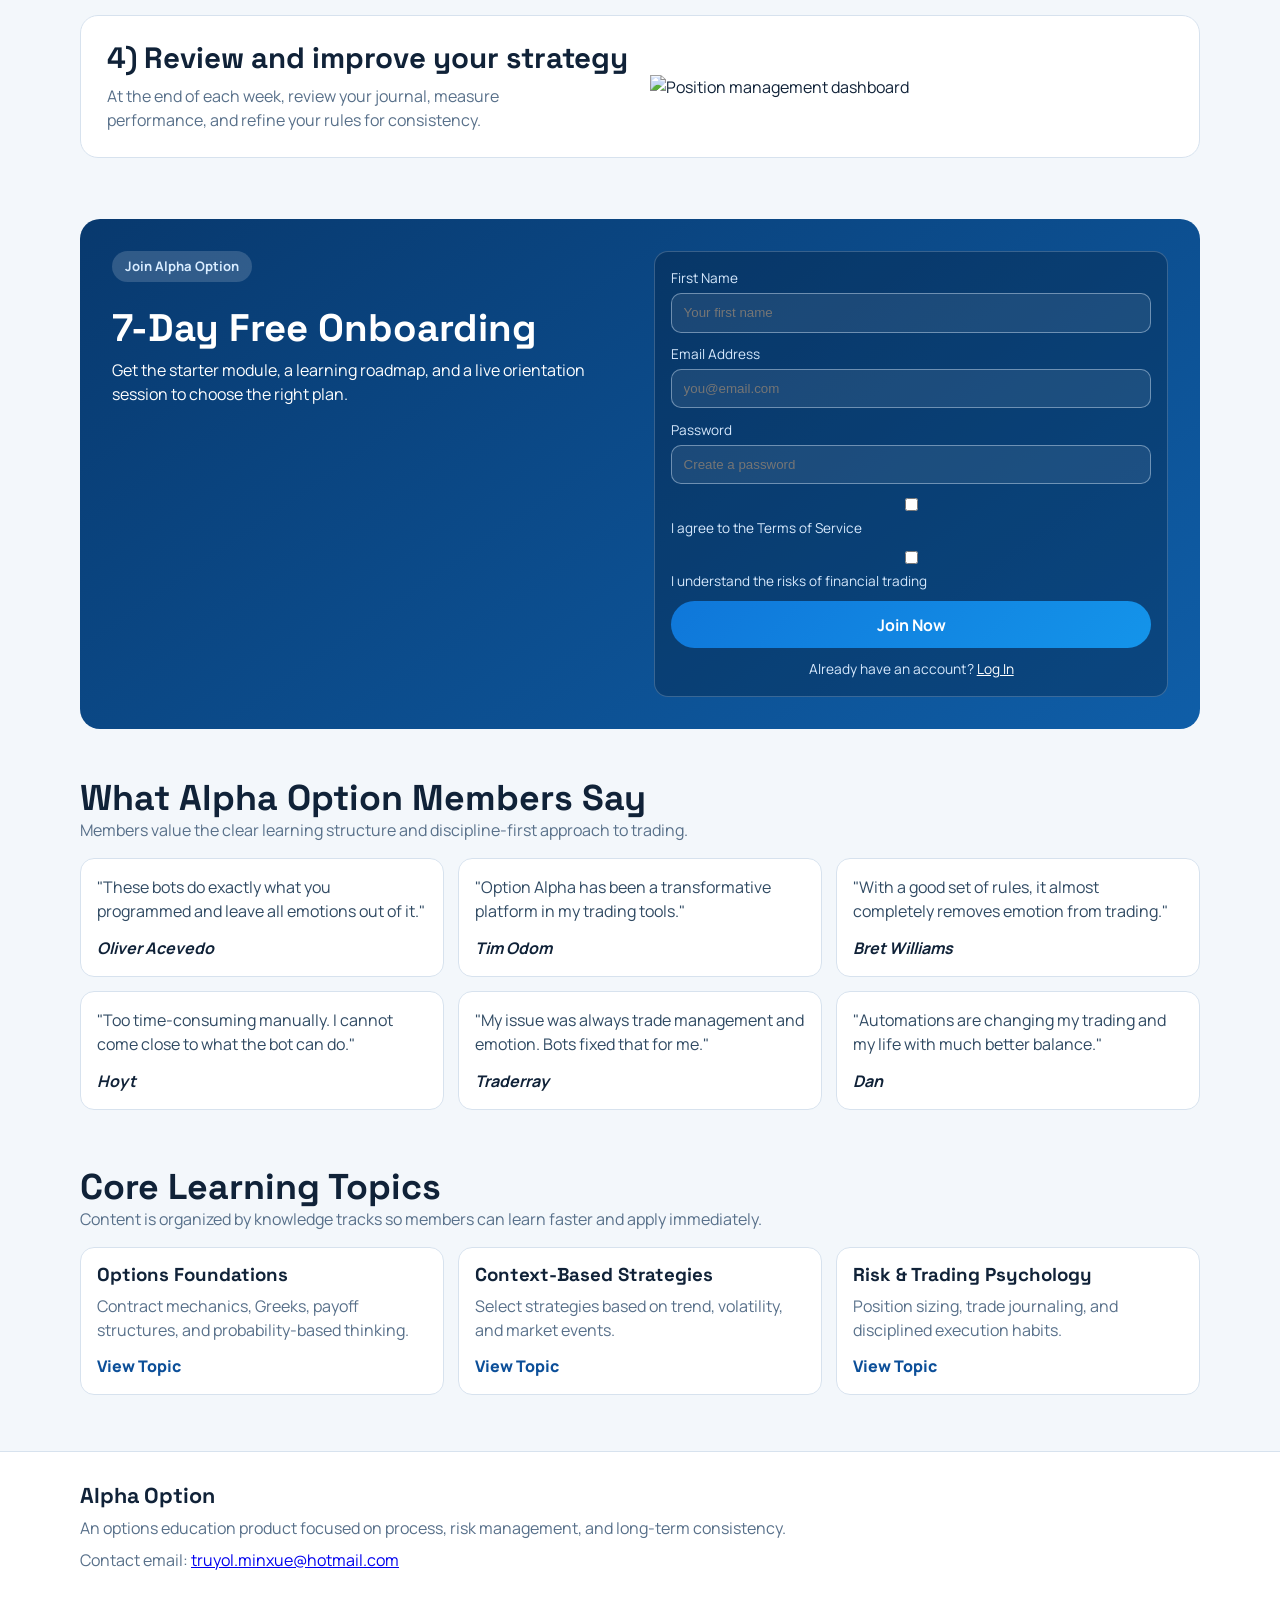
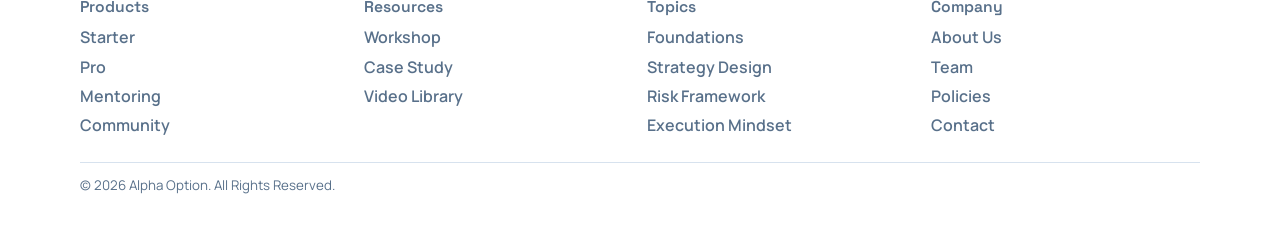
==== commit a5439d15: "Add dedicated daily routine course page with local video and restricted comments" ====
--- a/index.html
+++ b/index.html
@@ -42,6 +42,7 @@
         <div class="hero-actions">
           <a class="cta" href="#trial">Start Free Access</a>
           <a class="ghost" href="#features">See How It Works</a>
+          <a class="ghost" href="course-daily-routine.html">Open Daily Routine Course</a>
         </div>
         <ul class="hero-metrics">
           <li>
